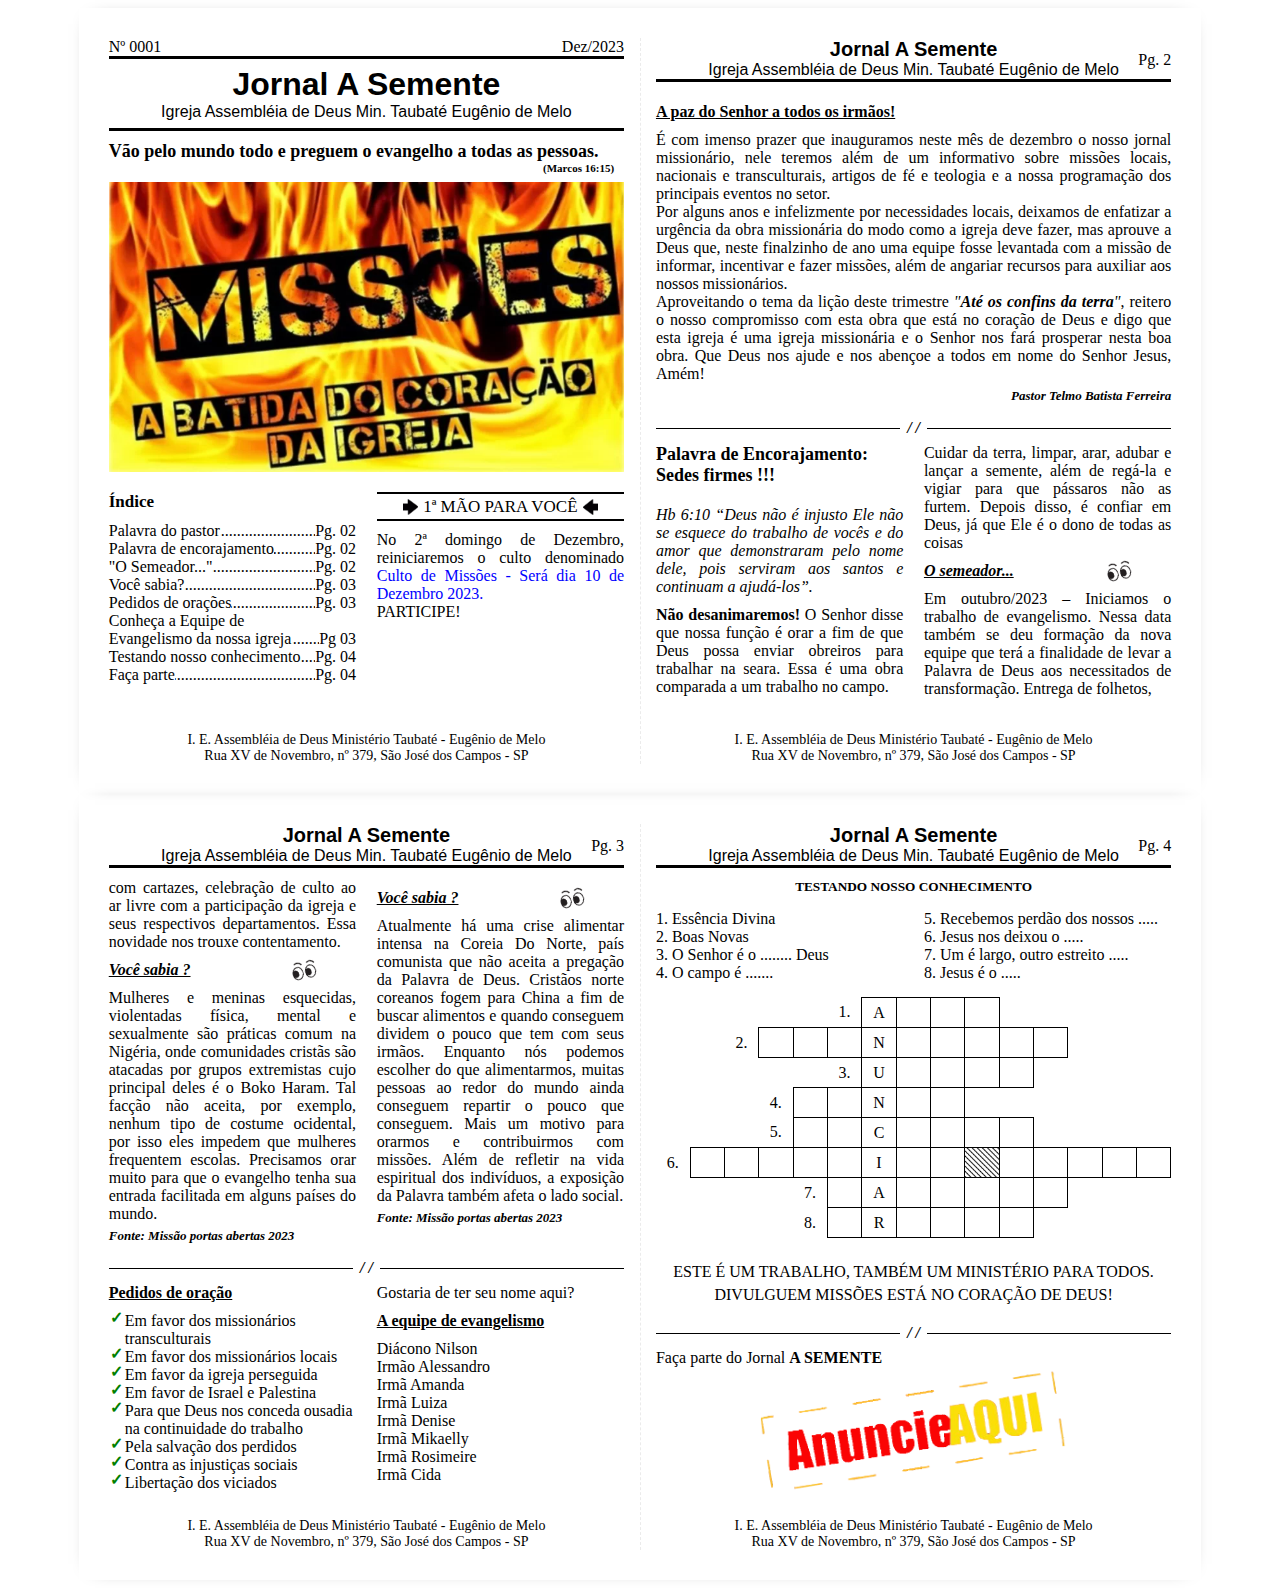
==== base.html @ 045bf6c5 "last adjustment and add the print version" ====
<!DOCTYPE html>
<html lang="pt-br">
  <head>
    <meta charset="UTF-8" />
    <meta name="viewport" content="width=device-width, initial-scale=1.0" />
    <link
      rel="shortcut icon"
      href="img/Isaias-circle.png"
      type="image/x-icon"
    />
    <title>Church Newspaper</title>
    <link rel="stylesheet" href="css/index.css" />
    <link
      rel="stylesheet"
      href="https://fonts.googleapis.com/css2?family=Material+Symbols+Outlined:opsz,wght,FILL,GRAD@20..48,100..700,0..1,-50..200"
    />
    <!-- <link href="https://fonts.cdnfonts.com/css/built-titling" rel="stylesheet"> -->
  </head>
  <body>
    <!-- Page one -->
    <div class="pages">
      <div class="centralBar"></div>
      <div class="sidePage">
        <div class="pagesContainer">
          <div class="headerInitial">
            <div class="firstText">
              <p class="numberNewspaper">Nº 0001</p>
              <p class="numberNewspaper">Dez/2023</p>
            </div>
            <div class="pageTitleBox">
              <h1 class="newspaperName">Jornal A Semente</h1>
              <p class="newspaperSubtitle">
                Igreja Assembléia de Deus Min. Taubaté Eugênio de Melo
              </p>
            </div>
          </div>

          <h2>
            Vão pelo mundo todo e preguem o evangelho a todas as pessoas. <br />
            <span>(Marcos 16:15)</span>
          </h2>
          <img src="/img/capa-image.webp" alt="image" class="capa-image" />
          <div class="pagesContent">
            <div class="columns">
              <p class="indiceTitle">Índice</p>
              <div class="indiceTextBox">
                <p class="indiceText">Palavra do pastor</p>
                <span
                  >........................................................</span
                >
                <p class="indiceText">Pg. 02</p>
              </div>
              <div class="indiceTextBox">
                <p class="indiceText">Palavra de encorajamento</p>
                <span
                  >........................................................</span
                >
                <p class="indiceText">Pg. 02</p>
              </div>
              <div class="indiceTextBox">
                <p class="indiceText">"O Semeador..."</p>
                <span
                  >........................................................</span
                >
                <p class="indiceText">Pg. 02</p>
              </div>
              <div class="indiceTextBox">
                <p class="indiceText">Você sabia?</p>
                <span
                  >........................................................</span
                >
                <p class="indiceText">Pg. 03</p>
              </div>
              <div class="indiceTextBox">
                <p class="indiceText">Pedidos de orações</p>
                <span
                  >........................................................</span
                >
                <p class="indiceText">Pg. 03</p>
              </div>
              <div class="indiceTextBox">
                <p class="indiceText" style="width: 183px">
                  Conheça a Equipe de Evangelismo da nossa igreja
                </p>
                <span
                  >........................................................</span
                >

                <p class="indiceText" style="white-space: nowrap">Pg 03</p>
              </div>
              <div class="indiceTextBox">
                <p class="indiceText">Testando nosso conhecimento</p>
                <span
                  >........................................................</span
                >
                <p class="indiceText">Pg. 04</p>
              </div>
              <div class="indiceTextBox">
                <p class="indiceText">Faça parte</p>

                <span
                  >........................................................</span
                >
                <p class="indiceText">Pg. 04</p>
              </div>
            </div>
            <div class="columns">
              <div class="titleColumn">
                <img src="/img/right-arrow.png" alt="img" class="arrowImg" />
                <p>1ª Mão para você</p>
                <img src="/img/left-arrow-1.png" alt="img" class="arrowImg" />
              </div>
              <p class="textColumns">
                No 2ª domingo de Dezembro, reiniciaremos o culto denominado
                <span class="destaque"
                  >Culto de Missões - Será dia 10 de Dezembro 2023.</span
                >
              </p>
              <p class="bigText">Participe!</p>
            </div>
          </div>
          <div class="pagesFooter">
            <p class="pagesFooterText">
              I. E. Assembléia de Deus Ministério Taubaté - Eugênio de Melo
              <br />Rua XV de Novembro, <span class="">nº 379</span>, São José
              dos Campos - SP
            </p>
          </div>
        </div>
      </div>
      <!--  -->
      <div class="sidePage">
        <div class="pagesContainer" style="padding-top: 55px">
          <div class="headerInitial">
            <div class="containerFirstText">
              <!-- <p class="numberNewspaper">Nº 0001</p> -->
              <p class="numberNewspaper">Pg. 2</p>
            </div>
            <div class="containerTitleBox">
              <h1 class="containerNewspaperName">Jornal A Semente</h1>
              <p class="containerNewspaperSubtitle">
                Igreja Assembléia de Deus Min. Taubaté Eugênio de Melo
              </p>
            </div>
          </div>
          <!-- Content -->
          <p class="titleColumns">A paz do Senhor a todos os irmãos!</p>
          <p class="textColumns">
            É com imenso prazer que inauguramos neste mês de dezembro o nosso
            jornal missionário, nele teremos além de um informativo sobre
            missões locais, nacionais e transculturais, artigos de fé e teologia
            e a nossa programação dos principais eventos no setor.
          </p>
          <p class="textColumns">
            Por alguns anos e infelizmente por necessidades locais, deixamos de
            enfatizar a urgência da obra missionária do modo como a igreja deve
            fazer, mas aprouve a Deus que, neste finalzinho de ano uma equipe
            fosse levantada com a missão de informar, incentivar e fazer
            missões, além de angariar recursos para auxiliar aos nossos
            missionários.
          </p>
          <p class="textColumns">
            Aproveitando o tema da lição deste trimestre
            <i>"<b>Até os confins da terra</b>"</i>, reitero o nosso compromisso
            com esta obra que está no coração de Deus e digo que esta igreja é
            uma igreja missionária e o Senhor nos fará prosperar nesta boa obra.
            Que Deus nos ajude e nos abençoe a todos em nome do Senhor Jesus,
            Amém!
          </p>
          <p class="fontColumns" style="text-align: end">
            Pastor Telmo Batista Ferreira
          </p>
          <span class="lastBar"><span>/ /</span></span>
          <div class="pagesContent">
            <div class="columns">
              <h2>Palavra de Encorajamento: Sedes firmes !!!</h2>
              <p class="textColumns" style="margin-bottom: 10px">
                <i>
                  Hb 6:10 “Deus não é injusto Ele não se esquece do trabalho de
                  vocês e do amor que demonstraram pelo nome dele, pois serviram
                  aos santos e continuam a ajudá-los”.
                </i>
              </p>
              <p class="textColumns">
                <b>Não desanimaremos!</b> O Senhor disse que nossa função é orar
                a fim de que Deus possa enviar obreiros para trabalhar na seara.
                Essa é uma obra comparada a um trabalho no campo.
              </p>
            </div>
            <div class="columns">
              <p class="textColumns">
                Cuidar da terra, limpar, arar, adubar e lançar a semente, além
                de regá-la e vigiar para que pássaros não as furtem. Depois
                disso, é confiar em Deus, já que Ele é o dono de todas as coisas
              </p>
              <p class="titleColumns">
                <b><i>O semeador...</i></b>
                <img src="img/olhos-left.png" alt="image" class="eyesImg" />
              </p>
              <p class="textColumns">
                Em outubro/2023 – Iniciamos o trabalho de evangelismo. Nessa
                data também se deu formação da nova equipe que terá a finalidade
                de levar a Palavra de Deus aos necessitados de transformação.
                Entrega de folhetos,
              </p>
            </div>
          </div>
          <!-- End of content -->
          <div class="pagesFooter">
            <p class="pagesFooterText">
              I. E. Assembléia de Deus Ministério Taubaté - Eugênio de Melo
              <br />Rua XV de Novembro, <span class="">nº 379</span>, São José
              dos Campos - SP
            </p>
          </div>
        </div>
      </div>
    </div>
    <!-- Page two -->
    <div class="pages">
      <div class="centralBar"></div>
      <div class="sidePage">
        <div class="pagesContainer" style="padding-top: 55px">
          <div class="headerInitial">
            <div class="containerFirstText">
              <!-- <p class="numberNewspaper">Nº 0001</p> -->
              <p class="numberNewspaper">Pg. 3</p>
            </div>
            <div class="containerTitleBox">
              <h1 class="containerNewspaperName">Jornal A Semente</h1>
              <p class="containerNewspaperSubtitle">
                Igreja Assembléia de Deus Min. Taubaté Eugênio de Melo
              </p>
            </div>
          </div>
          <!-- Content -->
          <div class="pagesContent">
            <div class="columns">
              <p class="textColumns">
                com cartazes, celebração de culto ao ar livre com a participação
                da igreja e seus respectivos departamentos. Essa novidade nos
                trouxe contentamento.
              </p>
              <p class="titleColumns">
                <b><i>Você sabia ?</i></b
                ><img src="img/olhos-left.png" alt="image" class="eyesImg" />
              </p>
              <p class="textColumns">
                Mulheres e meninas esquecidas, violentadas física, mental e
                sexualmente são práticas comum na Nigéria, onde comunidades
                cristãs são atacadas por grupos extremistas cujo principal deles
                é o Boko Haram. Tal facção não aceita, por exemplo, nenhum tipo
                de costume ocidental, por isso eles impedem que mulheres
                frequentem escolas. Precisamos orar muito para que o evangelho
                tenha sua entrada facilitada em alguns países do mundo.
              </p>
              <p class="fontColumns">
                <b>Fonte: Missão portas abertas 2023 </b>
              </p>
            </div>
            <div class="columns">
              <p class="titleColumns">
                <i><b>Você sabia ?</b></i
                ><img src="img/olhos-left.png" alt="image" class="eyesImg" />
              </p>
              <p class="textColumns">
                Atualmente há uma crise alimentar intensa na Coreia Do Norte,
                país comunista que não aceita a pregação da Palavra de Deus.
                Cristãos norte coreanos fogem para China a fim de buscar
                alimentos e quando conseguem dividem o pouco que tem com seus
                irmãos. Enquanto nós podemos escolher do que alimentarmos,
                muitas pessoas ao redor do mundo ainda conseguem repartir o
                pouco que conseguem. Mais um motivo para orarmos e contribuirmos
                com missões. Além de refletir na vida espiritual dos indivíduos,
                a exposição da Palavra também afeta o lado social.
              </p>
              <p class="fontColumns">
                <b>Fonte: Missão portas abertas 2023</b>
              </p>
            </div>
          </div>
          <span class="lastBar"><span>/ /</span></span>
          <div class="pagesContent">
            <div class="columns">
              <p class="titleColumns" style="margin-top: 0">
                Pedidos de oração
              </p>
              <ul>
                <li>Em favor dos missionários transculturais</li>
                <li>Em favor dos missionários locais</li>
                <li>Em favor da igreja perseguida</li>
                <li>Em favor de Israel e Palestina</li>
                <li>
                  Para que Deus nos conceda ousadia na continuidade do trabalho
                </li>
                <li>Pela salvação dos perdidos</li>
                <li>Contra as injustiças sociais</li>
                <li>Libertação dos viciados</li>
              </ul>
            </div>
            <div class="columns">
              <p class="textColumns">Gostaria de ter seu nome aqui?</p>
              <p class="titleColumns">A equipe de evangelismo</p>
              <p class="textColumns">Diácono Nilson</p>
              <p class="textColumns">Irmão Alessandro</p>
              <p class="textColumns">Irmã Amanda</p>
              <p class="textColumns">Irmã Luiza</p>
              <p class="textColumns">Irmã Denise</p>
              <p class="textColumns">Irmã Mikaelly</p>
              <p class="textColumns">Irmã Rosimeire</p>
              <p class="textColumns" style="margin-bottom: 15px">Irmã Cida</p>
            </div>
          </div>
          <div class="pagesFooter">
            <p class="pagesFooterText">
              I. E. Assembléia de Deus Ministério Taubaté - Eugênio de Melo
              <br />Rua XV de Novembro, <span class="">nº 379</span>, São José
              dos Campos - SP
            </p>
          </div>
        </div>
      </div>
      <!--  -->
      <div class="sidePage">
        <div class="pagesContainer" style="padding-top: 55px">
          <div class="headerInitial">
            <div class="containerFirstText">
              <!-- <p class="numberNewspaper">Nº 0001</p> -->
              <p class="numberNewspaper">Pg. 4</p>
            </div>
            <div class="containerTitleBox">
              <h1 class="containerNewspaperName">Jornal A Semente</h1>
              <p class="containerNewspaperSubtitle">
                Igreja Assembléia de Deus Min. Taubaté Eugênio de Melo
              </p>
            </div>
          </div>
          <!-- Content -->
          <h5
            style="
              text-transform: uppercase;
              text-align: center;
              margin-bottom: 15px;
            "
          >
            Testando Nosso Conhecimento
          </h5>
          <div class="pagesContent">
            <div class="columns">
              <p class="textColumns">1. Essência Divina</p>
              <p class="textColumns">2. Boas Novas</p>
              <p class="textColumns">3. O Senhor é o ........ Deus</p>
              <p class="textColumns">4. O campo é .......</p>
            </div>
            <div class="columns">
              <p class="textColumns">5. Recebemos perdão dos nossos .....</p>
              <p class="textColumns">6. Jesus nos deixou o .....</p>
              <p class="textColumns">7. Um é largo, outro estreito .....</p>
              <p class="textColumns">8. Jesus é o .....</p>
            </div>
          </div>
          <table>
            <tr>
              <td class="borde-none"></td>
              <td class="borde-none"></td>
              <td class="borde-none"></td>
              <td class="borde-none"></td>
              <td class="borde-none"></td>
              <td class="borde-none">1.</td>
              <td>A</td>
              <td></td>
              <td></td>
              <td></td>
              <td class="borde-none"></td>
              <td class="borde-none"></td>
              <td class="borde-none"></td>
              <td class="borde-none"></td>
              <td class="borde-none"></td>
            </tr>
            <tr>
              <td class="borde-none"></td>
              <td class="borde-none"></td>
              <td class="borde-none">2.</td>
              <td></td>
              <td></td>
              <td></td>
              <td>N</td>
              <td></td>
              <td></td>
              <td></td>
              <td></td>
              <td></td>
              <td class="borde-none"></td>
              <td class="borde-none"></td>
              <td class="borde-none"></td>
            </tr>
            <tr>
              <td class="borde-none"></td>
              <td class="borde-none"></td>
              <td class="borde-none"></td>
              <td class="borde-none"></td>
              <td class="borde-none"></td>
              <td class="borde-none">3.</td>
              <td>U</td>
              <td></td>
              <td></td>
              <td></td>
              <td></td>
              <td class="borde-none"></td>
              <td class="borde-none"></td>
              <td class="borde-none"></td>
              <td class="borde-none"></td>
            </tr>
            <tr>
              <td class="borde-none"></td>
              <td class="borde-none"></td>
              <td class="borde-none"></td>
              <td class="borde-none">4.</td>
              <td></td>
              <td></td>
              <td>N</td>
              <td></td>
              <td></td>
              <td class="borde-none"></td>
              <td class="borde-none"></td>
              <td class="borde-none"></td>
              <td class="borde-none"></td>
              <td class="borde-none"></td>
              <td class="borde-none"></td>
            </tr>
            <tr>
              <td class="borde-none"></td>
              <td class="borde-none"></td>
              <td class="borde-none"></td>
              <td class="borde-none">5.</td>
              <td></td>
              <td></td>
              <td>C</td>
              <td></td>
              <td></td>
              <td></td>
              <td></td>
              <td class="borde-none"></td>
              <td class="borde-none"></td>
              <td class="borde-none"></td>
              <td class="borde-none"></td>
            </tr>
            <tr>
              <td class="borde-none">6.</td>
              <td></td>
              <td></td>
              <td></td>
              <td></td>
              <td></td>
              <td>I</td>
              <td></td>
              <td></td>
              <td class="tableBg"></td>
              <td></td>
              <td></td>
              <td></td>
              <td></td>
              <td></td>
            </tr>
            <tr>
              <td class="borde-none"></td>
              <td class="borde-none"></td>
              <td class="borde-none"></td>
              <td class="borde-none"></td>
              <td class="borde-none">7.</td>
              <td></td>
              <td>A</td>
              <td></td>
              <td></td>
              <td></td>
              <td></td>
              <td></td>
              <td class="borde-none"></td>
              <td class="borde-none"></td>
              <td class="borde-none"></td>
            </tr>
            <tr>
              <td class="borde-none"></td>
              <td class="borde-none"></td>
              <td class="borde-none"></td>
              <td class="borde-none"></td>
              <td class="borde-none">8.</td>
              <td></td>
              <td>R</td>
              <td></td>
              <td></td>
              <td></td>
              <td></td>
              <td class="borde-none"></td>
              <td class="borde-none"></td>
              <td class="borde-none"></td>
              <td class="borde-none"></td>
            </tr>
          </table>
          <!-- <span class="lastBar"><span>/ /</span></span> -->
          <p class="lastText" style="margin-top: 25px">
            Este é um trabalho, também um ministério para todos.
          </p>
          <p class="lastText">divulguem Missões está no coração de Deus!</p>
          <span class="lastBar"><span>/ /</span></span>
          <p class="">
            Faça parte do
            <span>Jornal <b>A SEMENTE</b></span>
          </p>
          <img src="img/anuncie-aqui.png" alt="image" class="carimbo" />
          <!-- End of content -->
          <div class="pagesFooter">
            <p class="pagesFooterText">
              I. E. Assembléia de Deus Ministério Taubaté - Eugênio de Melo
              <br />Rua XV de Novembro, <span class="">nº 379</span>, São José
              dos Campos - SP
            </p>
          </div>
        </div>
      </div>
    </div>
  </body>
</html>
---- css/index.css ----
@import url("https://fonts.cdnfonts.com/css/built-titling");

/* font-family: 'Built Titling', sans-serif; */
body * {
  margin: 0;
  padding: 0;
  box-sizing: border-box;
}
.pages {
  width: 297mm;
  height: 208mm;
  margin: auto;
  box-shadow: 0 0 18px -16px #000;
  padding: 30px;
  display: flex;
  justify-content: space-between;
  position: relative;
}
.centralBar {
  position: absolute;
  top: 30px;
  bottom: 30px;
  left: 50%;
  width: 1px;
  border-right: 1px dashed #00000014;
}
.sidePage {
  width: 48.5%;
  height: 100%;
}
.pagesContainer {
  width: 100%;
  height: 100%;
  padding-top: 103px;
  display: flex;
  flex-direction: column;
  position: relative;

  /* border: 1px solid; */
}
.headerInitial {
  position: absolute;
  top: 0;
  left: 0;
  width: 100%;
  display: block;
}
.firstText {
  width: 100%;
  height: auto;
  display: flex;
  justify-content: space-between;
}
.pageTitleBox {
  width: 100%;
  display: block;
  text-align: center;
  border-top: 3px solid;
  border-bottom: 3px solid;
  padding: 7px 0;
}
.newspaperName,
.newspaperSubtitle {
  font-family: "Built Titling", sans-serif;
  text-align: center;
}
h2 {
  font-size: 18px;
  font-family: "Times New Roman", Times, serif;
  width: 100%;
  position: relative;
  margin-bottom: 20px;
}

h2 span {
  font-size: 11px;
  position: absolute;
  left: auto;
  right: 10px;
}
.capa-image {
  width: 100%;
  margin-bottom: 20px;
}

.pagesContent {
  width: 100%;
  display: flex;
  justify-content: space-between;
  column-gap: 10px;
  font-family: "Times New Roman", Times, serif;
}
.columns {
  width: 48%;
  display: block;
  text-align: start;
}
.indiceTitle {
  font-size: 17px;
  font-weight: bold;
  margin-bottom: 10px;
}
.indiceTextBox {
  width: 100%;
  display: flex;
  justify-content: space-between;
  align-items: end;
  position: relative;
}
.indiceTextBox span {
  position: absolute;
  bottom: 0;
  left: 0;
  width: 100%;
}
.indiceText {
  background-color: #ffff;
  z-index: 1;
}
.titleColumn {
  width: 100%;
  display: flex;
  justify-content: center;
  align-items: center;
  column-gap: 5px;
  border-top: 2px solid;
  border-bottom: 2px solid;
  padding: 3px 0 2px;
  margin-bottom: 10px;
}
.arrowImg {
  width: 15px;
}
.titleColumn p {
  text-transform: uppercase;
  font-size: 17px;
}
.textColumns {
  text-align: justify;
}
.fontColumns {
  font-size: 13px;
  font-weight: bold;
  font-style: italic;
  margin-top: 5px;
}
.titleColumns {
  margin: 10px auto 10px 0;
  text-decoration: underline;
  font-weight: bold;
  width: 100%;
  display: flex;
  justify-content: space-between;
}
.destaque {
  color: blue;
}
.bigText {
  text-align: 17px;
  text-transform: uppercase;
}
.pagesFooter {
  position: absolute;
  bottom: 0;
  left: 0;
  width: 100%;
  display: block;
  text-align: center;
  font-size: 14px;
}
.falta {
  background-color: yellow;
}
.containerFirstText {
  position: absolute;
  top: 13px;
  width: 100%;
  text-align: end;
}
.containerTitleBox {
  width: 100%;
  display: block;
  text-align: center;
  font-family: "Built Titling", sans-serif;
  border-bottom: 3px solid;
}
.containerNewspaperName {
  font-size: 20px;
}
.containerNewspaperSubtitle {
  font-size: 16px;
}
ul {
  list-style-type: none;
  margin-bottom: 15px;
}
li {
  margin-left: 16px;
  position: relative;
}
li::before {
  content: "\2713";
  color: #008000;
  font-size: 1em;
  position: absolute;
  left: -15px;
  top: -4px;
  font-weight: bold;
}
.lastBar {
  width: 100%;
  height: 10px;
  border-bottom: 1px solid;
  display: block;
  text-align: center;
  font-weight: bold;
  margin: 15px 0;
}
.lastBar span {
  background-color: #fff;
  padding: 0 7px;
  font-style: italic;
}
a {
  width: 100%;
  display: flex;
  justify-content: center;
  align-items: center;
}
.carimbo {
  width: 60%;
  margin: 0 auto;
}
table {
  border-collapse: collapse;
  margin-top: 15px;
}

td {
  width: 30px;
  height: 30px;
  text-align: center;
  border: 1px solid #000;
}
.borde-none {
  border: none;
}
.tableBg {
  background-image: url(/img/riscos.png);
  background-position: center;
  background-size: cover;
}
.lastText {
  text-align: center;
  text-transform: uppercase;
  margin-bottom: 5px;
}
.eyesImg {
  width: 24px;
  margin-right: 40px;
  transform: rotate(-12deg);
}
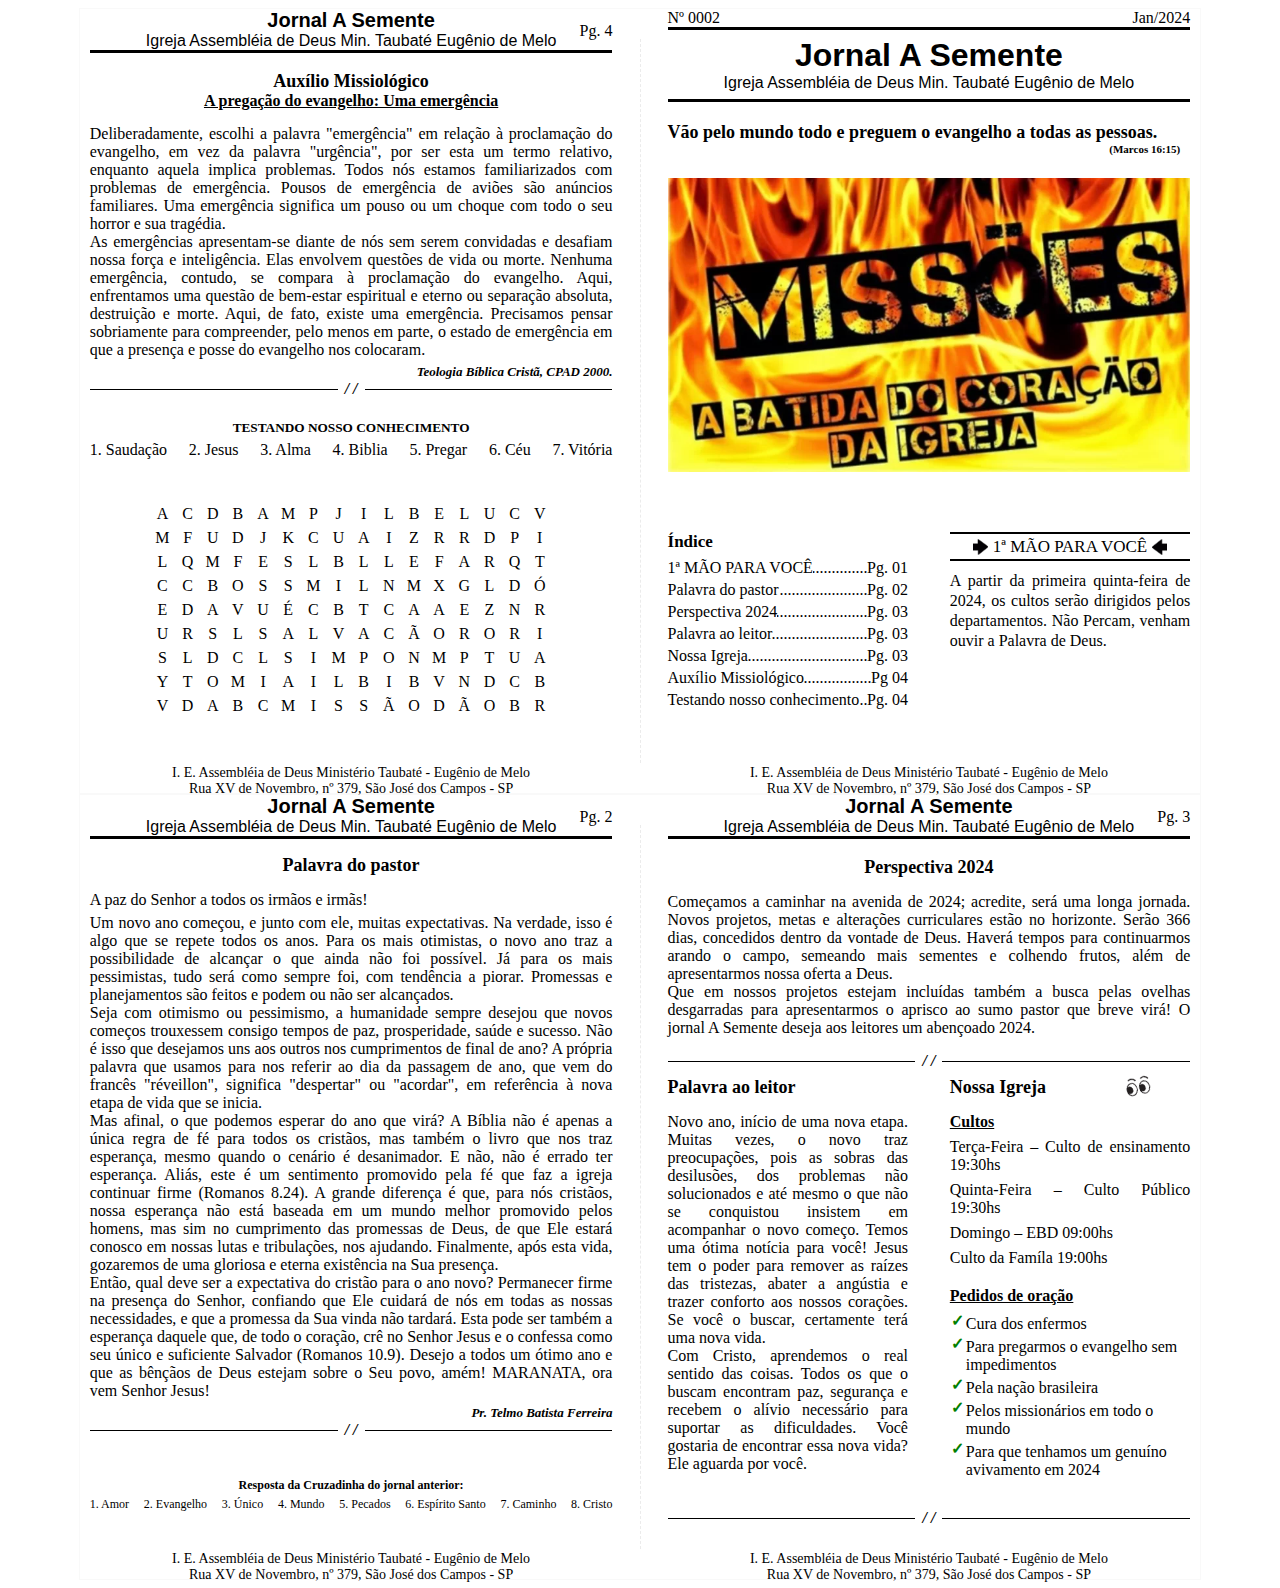
==== commit 16044446: "new edition" ====
--- a/base.html
+++ b/base.html
@@ -20,121 +20,13 @@
     <!-- Page one -->
     <div class="pages">
       <div class="centralBar"></div>
+      <!-- PÁGINA 4 -->
       <div class="sidePage">
-        <div class="pagesContainer">
-          <div class="headerInitial">
-            <div class="firstText">
-              <p class="numberNewspaper">Nº 0001</p>
-              <p class="numberNewspaper">Dez/2023</p>
-            </div>
-            <div class="pageTitleBox">
-              <h1 class="newspaperName">Jornal A Semente</h1>
-              <p class="newspaperSubtitle">
-                Igreja Assembléia de Deus Min. Taubaté Eugênio de Melo
-              </p>
-            </div>
-          </div>
-
-          <h2>
-            Vão pelo mundo todo e preguem o evangelho a todas as pessoas. <br />
-            <span>(Marcos 16:15)</span>
-          </h2>
-          <img src="/img/capa-image.webp" alt="image" class="capa-image" />
-          <div class="pagesContent">
-            <div class="columns">
-              <p class="indiceTitle">Índice</p>
-              <div class="indiceTextBox">
-                <p class="indiceText">Palavra do pastor</p>
-                <span
-                  >........................................................</span
-                >
-                <p class="indiceText">Pg. 02</p>
-              </div>
-              <div class="indiceTextBox">
-                <p class="indiceText">Palavra de encorajamento</p>
-                <span
-                  >........................................................</span
-                >
-                <p class="indiceText">Pg. 02</p>
-              </div>
-              <div class="indiceTextBox">
-                <p class="indiceText">"O Semeador..."</p>
-                <span
-                  >........................................................</span
-                >
-                <p class="indiceText">Pg. 02</p>
-              </div>
-              <div class="indiceTextBox">
-                <p class="indiceText">Você sabia?</p>
-                <span
-                  >........................................................</span
-                >
-                <p class="indiceText">Pg. 03</p>
-              </div>
-              <div class="indiceTextBox">
-                <p class="indiceText">Pedidos de orações</p>
-                <span
-                  >........................................................</span
-                >
-                <p class="indiceText">Pg. 03</p>
-              </div>
-              <div class="indiceTextBox">
-                <p class="indiceText" style="width: 183px">
-                  Conheça a Equipe de Evangelismo da nossa igreja
-                </p>
-                <span
-                  >........................................................</span
-                >
-
-                <p class="indiceText" style="white-space: nowrap">Pg 03</p>
-              </div>
-              <div class="indiceTextBox">
-                <p class="indiceText">Testando nosso conhecimento</p>
-                <span
-                  >........................................................</span
-                >
-                <p class="indiceText">Pg. 04</p>
-              </div>
-              <div class="indiceTextBox">
-                <p class="indiceText">Faça parte</p>
-
-                <span
-                  >........................................................</span
-                >
-                <p class="indiceText">Pg. 04</p>
-              </div>
-            </div>
-            <div class="columns">
-              <div class="titleColumn">
-                <img src="/img/right-arrow.png" alt="img" class="arrowImg" />
-                <p>1ª Mão para você</p>
-                <img src="/img/left-arrow-1.png" alt="img" class="arrowImg" />
-              </div>
-              <p class="textColumns">
-                No 2ª domingo de Dezembro, reiniciaremos o culto denominado
-                <span class="destaque"
-                  >Culto de Missões - Será dia 10 de Dezembro 2023.</span
-                >
-              </p>
-              <p class="bigText">Participe!</p>
-            </div>
-          </div>
-          <div class="pagesFooter">
-            <p class="pagesFooterText">
-              I. E. Assembléia de Deus Ministério Taubaté - Eugênio de Melo
-              <br />Rua XV de Novembro, <span class="">nº 379</span>, São José
-              dos Campos - SP
-            </p>
-          </div>
-        </div>
-      </div>
-      <!--  -->
-      <div class="sidePage">
-        <div class="pagesContainer" style="padding-top: 55px">
+        <div class="pagesContainer" style="padding-top: 32px">
           <div class="headerInitial">
             <div class="containerFirstText">
               <!-- <p class="numberNewspaper">Nº 0001</p> -->
-              <p class="numberNewspaper">Pg. 2</p>
+              <p class="numberNewspaper">Pg. 4</p>
             </div>
             <div class="containerTitleBox">
               <h1 class="containerNewspaperName">Jornal A Semente</h1>
@@ -144,67 +36,229 @@
             </div>
           </div>
           <!-- Content -->
-          <p class="titleColumns">A paz do Senhor a todos os irmãos!</p>
+          <h2 style="text-align: center; margin-bottom: 0px">
+            Auxílio Missiológico
+          </h2>
+          <p
+            class="titleColumns"
+            style="
+              text-align: center;
+              display: block;
+              margin-top: 0;
+              margin-bottom: 15px;
+            "
+          >
+            A pregação do evangelho: Uma emergência
+          </p>
+          <p class="textColumns" style="margin-bottom: 0px">
+            Deliberadamente, escolhi a palavra "emergência" em relação à
+            proclamação do evangelho, em vez da palavra "urgência", por ser esta
+            um termo relativo, enquanto aquela implica problemas. Todos nós
+            estamos familiarizados com problemas de emergência. Pousos de
+            emergência de aviões são anúncios familiares. Uma emergência
+            significa um pouso ou um choque com todo o seu horror e sua
+            tragédia.
+          </p>
           <p class="textColumns">
-            É com imenso prazer que inauguramos neste mês de dezembro o nosso
-            jornal missionário, nele teremos além de um informativo sobre
-            missões locais, nacionais e transculturais, artigos de fé e teologia
-            e a nossa programação dos principais eventos no setor.
-          </p>
-          <p class="textColumns">
-            Por alguns anos e infelizmente por necessidades locais, deixamos de
-            enfatizar a urgência da obra missionária do modo como a igreja deve
-            fazer, mas aprouve a Deus que, neste finalzinho de ano uma equipe
-            fosse levantada com a missão de informar, incentivar e fazer
-            missões, além de angariar recursos para auxiliar aos nossos
-            missionários.
-          </p>
-          <p class="textColumns">
-            Aproveitando o tema da lição deste trimestre
-            <i>"<b>Até os confins da terra</b>"</i>, reitero o nosso compromisso
-            com esta obra que está no coração de Deus e digo que esta igreja é
-            uma igreja missionária e o Senhor nos fará prosperar nesta boa obra.
-            Que Deus nos ajude e nos abençoe a todos em nome do Senhor Jesus,
-            Amém!
+            As emergências apresentam-se diante de nós sem serem convidadas e
+            desafiam nossa força e inteligência. Elas envolvem questões de vida
+            ou morte. Nenhuma emergência, contudo, se compara à proclamação do
+            evangelho. Aqui, enfrentamos uma questão de bem-estar espiritual e
+            eterno ou separação absoluta, destruição e morte. Aqui, de fato,
+            existe uma emergência. Precisamos pensar sobriamente para
+            compreender, pelo menos em parte, o estado de emergência em que a
+            presença e posse do evangelho nos colocaram.
           </p>
           <p class="fontColumns" style="text-align: end">
-            Pastor Telmo Batista Ferreira
-          </p>
-          <span class="lastBar"><span>/ /</span></span>
-          <div class="pagesContent">
-            <div class="columns">
-              <h2>Palavra de Encorajamento: Sedes firmes !!!</h2>
-              <p class="textColumns" style="margin-bottom: 10px">
-                <i>
-                  Hb 6:10 “Deus não é injusto Ele não se esquece do trabalho de
-                  vocês e do amor que demonstraram pelo nome dele, pois serviram
-                  aos santos e continuam a ajudá-los”.
-                </i>
-              </p>
-              <p class="textColumns">
-                <b>Não desanimaremos!</b> O Senhor disse que nossa função é orar
-                a fim de que Deus possa enviar obreiros para trabalhar na seara.
-                Essa é uma obra comparada a um trabalho no campo.
-              </p>
-            </div>
-            <div class="columns">
-              <p class="textColumns">
-                Cuidar da terra, limpar, arar, adubar e lançar a semente, além
-                de regá-la e vigiar para que pássaros não as furtem. Depois
-                disso, é confiar em Deus, já que Ele é o dono de todas as coisas
-              </p>
-              <p class="titleColumns">
-                <b><i>O semeador...</i></b>
-                <img src="img/olhos-left.png" alt="image" class="eyesImg" />
-              </p>
-              <p class="textColumns">
-                Em outubro/2023 – Iniciamos o trabalho de evangelismo. Nessa
-                data também se deu formação da nova equipe que terá a finalidade
-                de levar a Palavra de Deus aos necessitados de transformação.
-                Entrega de folhetos,
-              </p>
-            </div>
-          </div>
+            Teologia Bíblica Cristã, CPAD 2000.
+          </p>
+          <span class="lastBar" style="margin-top: 0; margin-bottom: 30px"
+            ><span>/ /</span></span
+          >
+          <h5
+            style="
+              text-transform: uppercase;
+              text-align: center;
+              margin-bottom: 5px;
+            "
+          >
+            Testando Nosso Conhecimento
+          </h5>
+          <div class="newContent">
+            <p class="textColumns">1. Saudação</p>
+            <p class="textColumns">2. Jesus</p>
+            <p class="textColumns">3. Alma</p>
+            <p class="textColumns">4. Biblia</p>
+            <p class="textColumns">5. Pregar</p>
+            <p class="textColumns">6. Céu</p>
+            <p class="textColumns">7. Vitória</p>
+          </div>
+
+          <table>
+            <tr>
+              <td>a</td>
+              <td>c</td>
+              <td>d</td>
+              <td>b</td>
+              <td>a</td>
+              <td>m</td>
+              <td>p</td>
+              <td>j</td>
+              <td>i</td>
+              <td>l</td>
+              <td>b</td>
+              <td>e</td>
+              <td>l</td>
+              <td>u</td>
+              <td>c</td>
+              <td>v</td>
+            </tr>
+            <tr>
+              <td>m</td>
+              <td>f</td>
+              <td>u</td>
+              <td>d</td>
+              <td>j</td>
+              <td>k</td>
+              <td>c</td>
+              <td>u</td>
+              <td>a</td>
+              <td>i</td>
+              <td>z</td>
+              <td>r</td>
+              <td>r</td>
+              <td>d</td>
+              <td>p</td>
+              <td>i</td>
+            </tr>
+            <tr>
+              <td>l</td>
+              <td>q</td>
+              <td>m</td>
+              <td>f</td>
+              <td>e</td>
+              <td>s</td>
+              <td>l</td>
+              <td>b</td>
+              <td>l</td>
+              <td>l</td>
+              <td>e</td>
+              <td>f</td>
+              <td>a</td>
+              <td>r</td>
+              <td>q</td>
+              <td>t</td>
+            </tr>
+            <tr>
+              <td>c</td>
+              <td>c</td>
+              <td>b</td>
+              <td>o</td>
+              <td>s</td>
+              <td>s</td>
+              <td>m</td>
+              <td>i</td>
+              <td>l</td>
+              <td>n</td>
+              <td>m</td>
+              <td>x</td>
+              <td>g</td>
+              <td>l</td>
+              <td>d</td>
+              <td>ó</td>
+            </tr>
+            <tr>
+              <td>e</td>
+              <td>d</td>
+              <td>a</td>
+              <td>v</td>
+              <td>u</td>
+              <td>é</td>
+              <td>c</td>
+              <td>b</td>
+              <td>t</td>
+              <td>c</td>
+              <td>a</td>
+              <td>a</td>
+              <td>e</td>
+              <td>z</td>
+              <td>n</td>
+              <td>r</td>
+            </tr>
+            <tr>
+              <td>u</td>
+              <td>r</td>
+              <td>s</td>
+              <td>l</td>
+              <td>s</td>
+              <td>a</td>
+              <td>l</td>
+              <td>v</td>
+              <td>a</td>
+              <td>c</td>
+              <td>ã</td>
+              <td>o</td>
+              <td>r</td>
+              <td>o</td>
+              <td>r</td>
+              <td>i</td>
+            </tr>
+            <tr>
+              <td>s</td>
+              <td>l</td>
+              <td>d</td>
+              <td>c</td>
+              <td>l</td>
+              <td>s</td>
+              <td>i</td>
+              <td>m</td>
+              <td>p</td>
+              <td>o</td>
+              <td>n</td>
+              <td>m</td>
+              <td>p</td>
+              <td>t</td>
+              <td>u</td>
+              <td>a</td>
+            </tr>
+            <tr>
+              <td>y</td>
+              <td>t</td>
+              <td>o</td>
+              <td>m</td>
+              <td>i</td>
+              <td>a</td>
+              <td>i</td>
+              <td>l</td>
+              <td>b</td>
+              <td>i</td>
+              <td>b</td>
+              <td>v</td>
+              <td>n</td>
+              <td>d</td>
+              <td>c</td>
+              <td>b</td>
+            </tr>
+            <tr>
+              <td>v</td>
+              <td>d</td>
+              <td>a</td>
+              <td>b</td>
+              <td>c</td>
+              <td>m</td>
+              <td>i</td>
+              <td>s</td>
+              <td>s</td>
+              <td>ã</td>
+              <td>o</td>
+              <td>d</td>
+              <td>ã</td>
+              <td>o</td>
+              <td>b</td>
+              <td>r</td>
+            </tr>
+          </table>
+
           <!-- End of content -->
           <div class="pagesFooter">
             <p class="pagesFooterText">
@@ -215,100 +269,95 @@
           </div>
         </div>
       </div>
-    </div>
-    <!-- Page two -->
-    <div class="pages">
-      <div class="centralBar"></div>
+      <!-- CAPA -->
       <div class="sidePage">
-        <div class="pagesContainer" style="padding-top: 55px">
+        <div class="pagesContainer">
           <div class="headerInitial">
-            <div class="containerFirstText">
-              <!-- <p class="numberNewspaper">Nº 0001</p> -->
-              <p class="numberNewspaper">Pg. 3</p>
-            </div>
-            <div class="containerTitleBox">
-              <h1 class="containerNewspaperName">Jornal A Semente</h1>
-              <p class="containerNewspaperSubtitle">
+            <div class="firstText">
+              <p class="numberNewspaper">Nº 0002</p>
+              <p class="numberNewspaper">Jan/2024</p>
+            </div>
+            <div class="pageTitleBox">
+              <h1 class="newspaperName">Jornal A Semente</h1>
+              <p class="newspaperSubtitle">
                 Igreja Assembléia de Deus Min. Taubaté Eugênio de Melo
               </p>
             </div>
           </div>
-          <!-- Content -->
+
+          <h2 style="margin-bottom: 35px">
+            Vão pelo mundo todo e preguem o evangelho a todas as pessoas. <br />
+            <span>(Marcos 16:15)</span>
+          </h2>
+          <img src="/img/capa-image.webp" alt="image" class="capa-image" />
+
           <div class="pagesContent">
             <div class="columns">
-              <p class="textColumns">
-                com cartazes, celebração de culto ao ar livre com a participação
-                da igreja e seus respectivos departamentos. Essa novidade nos
-                trouxe contentamento.
-              </p>
-              <p class="titleColumns">
-                <b><i>Você sabia ?</i></b
-                ><img src="img/olhos-left.png" alt="image" class="eyesImg" />
-              </p>
-              <p class="textColumns">
-                Mulheres e meninas esquecidas, violentadas física, mental e
-                sexualmente são práticas comum na Nigéria, onde comunidades
-                cristãs são atacadas por grupos extremistas cujo principal deles
-                é o Boko Haram. Tal facção não aceita, por exemplo, nenhum tipo
-                de costume ocidental, por isso eles impedem que mulheres
-                frequentem escolas. Precisamos orar muito para que o evangelho
-                tenha sua entrada facilitada em alguns países do mundo.
-              </p>
-              <p class="fontColumns">
-                <b>Fonte: Missão portas abertas 2023 </b>
-              </p>
+              <p class="indiceTitle">Índice</p>
+              <div class="indiceTextBox">
+                <p class="indiceText">1ª MÃO PARA VOCÊ</p>
+                <span
+                  >........................................................</span
+                >
+                <p class="indiceText">Pg. 01</p>
+              </div>
+              <div class="indiceTextBox">
+                <p class="indiceText">Palavra do pastor</p>
+                <span
+                  >........................................................</span
+                >
+                <p class="indiceText">Pg. 02</p>
+              </div>
+              <div class="indiceTextBox">
+                <p class="indiceText">Perspectiva 2024</p>
+                <span
+                  >........................................................</span
+                >
+                <p class="indiceText">Pg. 03</p>
+              </div>
+              <div class="indiceTextBox">
+                <p class="indiceText">Palavra ao leitor</p>
+                <span
+                  >........................................................</span
+                >
+                <p class="indiceText">Pg. 03</p>
+              </div>
+              <div class="indiceTextBox">
+                <p class="indiceText">Nossa Igreja</p>
+                <span
+                  >........................................................</span
+                >
+                <p class="indiceText">Pg. 03</p>
+              </div>
+
+              <div class="indiceTextBox">
+                <p class="indiceText">Auxílio Missiológico</p>
+                <span
+                  >........................................................</span
+                >
+
+                <p class="indiceText" style="white-space: nowrap">Pg 04</p>
+              </div>
+              <div class="indiceTextBox">
+                <p class="indiceText">Testando nosso conhecimento</p>
+                <span
+                  >........................................................</span
+                >
+                <p class="indiceText">Pg. 04</p>
+              </div>
             </div>
             <div class="columns">
-              <p class="titleColumns">
-                <i><b>Você sabia ?</b></i
-                ><img src="img/olhos-left.png" alt="image" class="eyesImg" />
-              </p>
-              <p class="textColumns">
-                Atualmente há uma crise alimentar intensa na Coreia Do Norte,
-                país comunista que não aceita a pregação da Palavra de Deus.
-                Cristãos norte coreanos fogem para China a fim de buscar
-                alimentos e quando conseguem dividem o pouco que tem com seus
-                irmãos. Enquanto nós podemos escolher do que alimentarmos,
-                muitas pessoas ao redor do mundo ainda conseguem repartir o
-                pouco que conseguem. Mais um motivo para orarmos e contribuirmos
-                com missões. Além de refletir na vida espiritual dos indivíduos,
-                a exposição da Palavra também afeta o lado social.
-              </p>
-              <p class="fontColumns">
-                <b>Fonte: Missão portas abertas 2023</b>
-              </p>
-            </div>
-          </div>
-          <span class="lastBar"><span>/ /</span></span>
-          <div class="pagesContent">
-            <div class="columns">
-              <p class="titleColumns" style="margin-top: 0">
-                Pedidos de oração
-              </p>
-              <ul>
-                <li>Em favor dos missionários transculturais</li>
-                <li>Em favor dos missionários locais</li>
-                <li>Em favor da igreja perseguida</li>
-                <li>Em favor de Israel e Palestina</li>
-                <li>
-                  Para que Deus nos conceda ousadia na continuidade do trabalho
-                </li>
-                <li>Pela salvação dos perdidos</li>
-                <li>Contra as injustiças sociais</li>
-                <li>Libertação dos viciados</li>
-              </ul>
-            </div>
-            <div class="columns">
-              <p class="textColumns">Gostaria de ter seu nome aqui?</p>
-              <p class="titleColumns">A equipe de evangelismo</p>
-              <p class="textColumns">Diácono Nilson</p>
-              <p class="textColumns">Irmão Alessandro</p>
-              <p class="textColumns">Irmã Amanda</p>
-              <p class="textColumns">Irmã Luiza</p>
-              <p class="textColumns">Irmã Denise</p>
-              <p class="textColumns">Irmã Mikaelly</p>
-              <p class="textColumns">Irmã Rosimeire</p>
-              <p class="textColumns" style="margin-bottom: 15px">Irmã Cida</p>
+              <div class="titleColumn">
+                <img src="/img/right-arrow.png" alt="img" class="arrowImg" />
+                <p>1ª Mão para você</p>
+                <img src="/img/left-arrow-1.png" alt="img" class="arrowImg" />
+              </div>
+              <p class="textColumns" style="line-height: 20px">
+                A partir da primeira quinta-feira de 2024, os cultos serão
+                dirigidos pelos departamentos. Não Percam, venham ouvir a
+                Palavra de Deus.
+              </p>
+              <!-- <p class="bigText">Participe!</p> -->
             </div>
           </div>
           <div class="pagesFooter">
@@ -320,13 +369,17 @@
           </div>
         </div>
       </div>
-      <!--  -->
+    </div>
+    <!-- Page two -->
+    <div class="pages">
+      <div class="centralBar"></div>
+      <!-- PÁGINA 2 -->
       <div class="sidePage">
-        <div class="pagesContainer" style="padding-top: 55px">
+        <div class="pagesContainer" style="padding-top: 30px">
           <div class="headerInitial">
             <div class="containerFirstText">
               <!-- <p class="numberNewspaper">Nº 0001</p> -->
-              <p class="numberNewspaper">Pg. 4</p>
+              <p class="numberNewspaper">Pg. 2</p>
             </div>
             <div class="containerTitleBox">
               <h1 class="containerNewspaperName">Jornal A Semente</h1>
@@ -336,178 +389,68 @@
             </div>
           </div>
           <!-- Content -->
-          <h5
-            style="
-              text-transform: uppercase;
-              text-align: center;
-              margin-bottom: 15px;
-            "
+          <h2 style="text-align: center">Palavra do pastor</h2>
+          <p class="textColumns" style="margin-bottom: 5px">
+            A paz do Senhor a todos os irmãos e irmãs!
+          </p>
+          <p class="textColumns" style="margin-bottom: 0px">
+            Um novo ano começou, e junto com ele, muitas expectativas. Na
+            verdade, isso é algo que se repete todos os anos. Para os mais
+            otimistas, o novo ano traz a possibilidade de alcançar o que ainda
+            não foi possível. Já para os mais pessimistas, tudo será como sempre
+            foi, com tendência a piorar. Promessas e planejamentos são feitos e
+            podem ou não ser alcançados.
+          </p>
+          <p class="textColumns" style="margin-bottom: 0px">
+            Seja com otimismo ou pessimismo, a humanidade sempre desejou que
+            novos começos trouxessem consigo tempos de paz, prosperidade, saúde
+            e sucesso. Não é isso que desejamos uns aos outros nos cumprimentos
+            de final de ano? A própria palavra que usamos para nos referir ao
+            dia da passagem de ano, que vem do francês "réveillon", significa
+            "despertar" ou "acordar", em referência à nova etapa de vida que se
+            inicia.
+          </p>
+          <p class="textColumns" style="margin-bottom: 0px">
+            Mas afinal, o que podemos esperar do ano que virá? A Bíblia não é
+            apenas a única regra de fé para todos os cristãos, mas também o
+            livro que nos traz esperança, mesmo quando o cenário é desanimador.
+            E não, não é errado ter esperança. Aliás, este é um sentimento
+            promovido pela fé que faz a igreja continuar firme (Romanos 8.24). A
+            grande diferença é que, para nós cristãos, nossa esperança não está
+            baseada em um mundo melhor promovido pelos homens, mas sim no
+            cumprimento das promessas de Deus, de que Ele estará conosco em
+            nossas lutas e tribulações, nos ajudando. Finalmente, após esta
+            vida, gozaremos de uma gloriosa e eterna existência na Sua presença.
+          </p>
+          <p class="textColumns">
+            Então, qual deve ser a expectativa do cristão para o ano novo?
+            Permanecer firme na presença do Senhor, confiando que Ele cuidará de
+            nós em todas as nossas necessidades, e que a promessa da Sua vinda
+            não tardará. Esta pode ser também a esperança daquele que, de todo o
+            coração, crê no Senhor Jesus e o confessa como seu único e
+            suficiente Salvador (Romanos 10.9). Desejo a todos um ótimo ano e
+            que as bênçãos de Deus estejam sobre o Seu povo, amém! MARANATA, ora
+            vem Senhor Jesus!
+          </p>
+          <p class="fontColumns" style="text-align: end">
+            Pr. Telmo Batista Ferreira
+          </p>
+          <span class="lastBar" style="margin: 0px 0 30px"
+            ><span>/ /</span></span
           >
-            Testando Nosso Conhecimento
-          </h5>
-          <div class="pagesContent">
-            <div class="columns">
-              <p class="textColumns">1. Essência Divina</p>
-              <p class="textColumns">2. Boas Novas</p>
-              <p class="textColumns">3. O Senhor é o ........ Deus</p>
-              <p class="textColumns">4. O campo é .......</p>
-            </div>
-            <div class="columns">
-              <p class="textColumns">5. Recebemos perdão dos nossos .....</p>
-              <p class="textColumns">6. Jesus nos deixou o .....</p>
-              <p class="textColumns">7. Um é largo, outro estreito .....</p>
-              <p class="textColumns">8. Jesus é o .....</p>
-            </div>
-          </div>
-          <table>
-            <tr>
-              <td class="borde-none"></td>
-              <td class="borde-none"></td>
-              <td class="borde-none"></td>
-              <td class="borde-none"></td>
-              <td class="borde-none"></td>
-              <td class="borde-none">1.</td>
-              <td>A</td>
-              <td></td>
-              <td></td>
-              <td></td>
-              <td class="borde-none"></td>
-              <td class="borde-none"></td>
-              <td class="borde-none"></td>
-              <td class="borde-none"></td>
-              <td class="borde-none"></td>
-            </tr>
-            <tr>
-              <td class="borde-none"></td>
-              <td class="borde-none"></td>
-              <td class="borde-none">2.</td>
-              <td></td>
-              <td></td>
-              <td></td>
-              <td>N</td>
-              <td></td>
-              <td></td>
-              <td></td>
-              <td></td>
-              <td></td>
-              <td class="borde-none"></td>
-              <td class="borde-none"></td>
-              <td class="borde-none"></td>
-            </tr>
-            <tr>
-              <td class="borde-none"></td>
-              <td class="borde-none"></td>
-              <td class="borde-none"></td>
-              <td class="borde-none"></td>
-              <td class="borde-none"></td>
-              <td class="borde-none">3.</td>
-              <td>U</td>
-              <td></td>
-              <td></td>
-              <td></td>
-              <td></td>
-              <td class="borde-none"></td>
-              <td class="borde-none"></td>
-              <td class="borde-none"></td>
-              <td class="borde-none"></td>
-            </tr>
-            <tr>
-              <td class="borde-none"></td>
-              <td class="borde-none"></td>
-              <td class="borde-none"></td>
-              <td class="borde-none">4.</td>
-              <td></td>
-              <td></td>
-              <td>N</td>
-              <td></td>
-              <td></td>
-              <td class="borde-none"></td>
-              <td class="borde-none"></td>
-              <td class="borde-none"></td>
-              <td class="borde-none"></td>
-              <td class="borde-none"></td>
-              <td class="borde-none"></td>
-            </tr>
-            <tr>
-              <td class="borde-none"></td>
-              <td class="borde-none"></td>
-              <td class="borde-none"></td>
-              <td class="borde-none">5.</td>
-              <td></td>
-              <td></td>
-              <td>C</td>
-              <td></td>
-              <td></td>
-              <td></td>
-              <td></td>
-              <td class="borde-none"></td>
-              <td class="borde-none"></td>
-              <td class="borde-none"></td>
-              <td class="borde-none"></td>
-            </tr>
-            <tr>
-              <td class="borde-none">6.</td>
-              <td></td>
-              <td></td>
-              <td></td>
-              <td></td>
-              <td></td>
-              <td>I</td>
-              <td></td>
-              <td></td>
-              <td class="tableBg"></td>
-              <td></td>
-              <td></td>
-              <td></td>
-              <td></td>
-              <td></td>
-            </tr>
-            <tr>
-              <td class="borde-none"></td>
-              <td class="borde-none"></td>
-              <td class="borde-none"></td>
-              <td class="borde-none"></td>
-              <td class="borde-none">7.</td>
-              <td></td>
-              <td>A</td>
-              <td></td>
-              <td></td>
-              <td></td>
-              <td></td>
-              <td></td>
-              <td class="borde-none"></td>
-              <td class="borde-none"></td>
-              <td class="borde-none"></td>
-            </tr>
-            <tr>
-              <td class="borde-none"></td>
-              <td class="borde-none"></td>
-              <td class="borde-none"></td>
-              <td class="borde-none"></td>
-              <td class="borde-none">8.</td>
-              <td></td>
-              <td>R</td>
-              <td></td>
-              <td></td>
-              <td></td>
-              <td></td>
-              <td class="borde-none"></td>
-              <td class="borde-none"></td>
-              <td class="borde-none"></td>
-              <td class="borde-none"></td>
-            </tr>
-          </table>
-          <!-- <span class="lastBar"><span>/ /</span></span> -->
-          <p class="lastText" style="margin-top: 25px">
-            Este é um trabalho, também um ministério para todos.
-          </p>
-          <p class="lastText">divulguem Missões está no coração de Deus!</p>
-          <span class="lastBar"><span>/ /</span></span>
-          <p class="">
-            Faça parte do
-            <span>Jornal <b>A SEMENTE</b></span>
-          </p>
-          <img src="img/anuncie-aqui.png" alt="image" class="carimbo" />
+          <p class="infoLastVersion">
+            Resposta da Cruzadinha do jornal anterior: <br />
+          </p>
+          <div class="lastDiv">
+            <p>1. Amor</p>
+            <p>2. Evangelho</p>
+            <p>3. Único</p>
+            <p>4. Mundo</p>
+            <p>5. Pecados</p>
+            <p>6. Espírito Santo</p>
+            <p>7. Caminho</p>
+            <p>8. Cristo</p>
+          </div>
           <!-- End of content -->
           <div class="pagesFooter">
             <p class="pagesFooterText">
@@ -518,6 +461,100 @@
           </div>
         </div>
       </div>
+      <!-- PÁGINA 3 -->
+      <div class="sidePage">
+        <div class="pagesContainer" style="padding-top: 32px">
+          <div class="headerInitial">
+            <div class="containerFirstText">
+              <!-- <p class="numberNewspaper">Nº 0001</p> -->
+              <p class="numberNewspaper">Pg. 3</p>
+            </div>
+            <div class="containerTitleBox">
+              <h1 class="containerNewspaperName">Jornal A Semente</h1>
+              <p class="containerNewspaperSubtitle">
+                Igreja Assembléia de Deus Min. Taubaté Eugênio de Melo
+              </p>
+            </div>
+          </div>
+          <!-- Content -->
+
+          <h2 style="text-align: center">Perspectiva 2024</h2>
+          <p class="textColumns" style="margin-bottom: 0px">
+            Começamos a caminhar na avenida de 2024; acredite, será uma longa
+            jornada. Novos projetos, metas e alterações curriculares estão no
+            horizonte. Serão 366 dias, concedidos dentro da vontade de Deus.
+            Haverá tempos para continuarmos arando o campo, semeando mais
+            sementes e colhendo frutos, além de apresentarmos nossa oferta a
+            Deus.
+          </p>
+          <p class="textColumns">
+            Que em nossos projetos estejam incluídas também a busca pelas
+            ovelhas desgarradas para apresentarmos o aprisco ao sumo pastor que
+            breve virá! O jornal A Semente deseja aos leitores um abençoado
+            2024.
+          </p>
+          <span class="lastBar"><span>/ /</span></span>
+          <div class="pagesContent">
+            <div class="columns">
+              <h2>Palavra ao leitor</h2>
+              <p class="textColumns" style="margin-bottom: 0px">
+                Novo ano, início de uma nova etapa. Muitas vezes, o novo traz
+                preocupações, pois as sobras das desilusões, dos problemas não
+                solucionados e até mesmo o que não se conquistou insistem em
+                acompanhar o novo começo. Temos uma ótima notícia para você!
+                Jesus tem o poder para remover as raízes das tristezas, abater a
+                angústia e trazer conforto aos nossos corações. Se você o
+                buscar, certamente terá uma nova vida.
+              </p>
+              <p class="textColumns">
+                Com Cristo, aprendemos o real sentido das coisas. Todos os que o
+                buscam encontram paz, segurança e recebem o alívio necessário
+                para suportar as dificuldades. Você gostaria de encontrar essa
+                nova vida? Ele aguarda por você.
+              </p>
+            </div>
+            <div class="columns">
+              <h2 style="position: relative">
+                Nossa Igreja
+                <img src="img/olhos-left.png" alt="image" class="eyesImg" />
+              </h2>
+              <p class="textColumns" style="margin-bottom: 7px">
+                <u><b>Cultos</b></u>
+              </p>
+              <p class="textColumns" style="margin-bottom: 7px">
+                Terça-Feira – Culto de ensinamento 19:30hs
+              </p>
+              <p class="textColumns" style="margin-bottom: 7px">
+                Quinta-Feira – Culto Público 19:30hs
+              </p>
+              <p class="textColumns" style="margin-bottom: 7px">
+                Domingo – EBD 09:00hs
+              </p>
+              <p class="textColumns" style="margin-bottom: 20px">
+                Culto da Famíla 19:00hs
+              </p>
+              <p class="titleColumns" style="margin-top: 20px">
+                Pedidos de oração
+              </p>
+              <ul>
+                <li>Cura dos enfermos</li>
+                <li>Para pregarmos o evangelho sem impedimentos</li>
+                <li>Pela nação brasileira</li>
+                <li>Pelos missionários em todo o mundo</li>
+                <li>Para que tenhamos um genuíno avivamento em 2024</li>
+              </ul>
+            </div>
+          </div>
+          <span class="lastBar" style=""><span>/ /</span></span>
+          <div class="pagesFooter">
+            <p class="pagesFooterText">
+              I. E. Assembléia de Deus Ministério Taubaté - Eugênio de Melo
+              <br />Rua XV de Novembro, <span class="">nº 379</span>, São José
+              dos Campos - SP
+            </p>
+          </div>
+        </div>
+      </div>
     </div>
   </body>
 </html>
--- a/css/index.css
+++ b/css/index.css
@@ -10,11 +10,12 @@
   width: 297mm;
   height: 208mm;
   margin: auto;
-  box-shadow: 0 0 18px -16px #000;
-  padding: 30px;
-  display: flex;
-  justify-content: space-between;
-  position: relative;
+  /* box-shadow: 0 0 18px -16px #00000000; */
+  padding: 30px 10px;
+  display: flex;
+  justify-content: space-between;
+  position: relative;
+  border: 1px solid #00000006;
 }
 .centralBar {
   position: absolute;
@@ -25,13 +26,13 @@
   border-right: 1px dashed #00000014;
 }
 .sidePage {
-  width: 48.5%;
+  width: 47.5%;
   height: 100%;
 }
 .pagesContainer {
   width: 100%;
   height: 100%;
-  padding-top: 103px;
+  padding-top: 83px;
   display: flex;
   flex-direction: column;
   position: relative;
@@ -40,7 +41,7 @@
 }
 .headerInitial {
   position: absolute;
-  top: 0;
+  top: -30px;
   left: 0;
   width: 100%;
   display: block;
@@ -69,7 +70,7 @@
   font-family: "Times New Roman", Times, serif;
   width: 100%;
   position: relative;
-  margin-bottom: 20px;
+  margin-bottom: 15px;
 }
 
 h2 span {
@@ -80,7 +81,7 @@
 }
 .capa-image {
   width: 100%;
-  margin-bottom: 20px;
+  margin-bottom: 60px;
 }
 
 .pagesContent {
@@ -91,14 +92,14 @@
   font-family: "Times New Roman", Times, serif;
 }
 .columns {
-  width: 48%;
+  width: 46%;
   display: block;
   text-align: start;
 }
 .indiceTitle {
   font-size: 17px;
   font-weight: bold;
-  margin-bottom: 10px;
+  margin-bottom: 5px;
 }
 .indiceTextBox {
   width: 100%;
@@ -106,6 +107,7 @@
   justify-content: space-between;
   align-items: end;
   position: relative;
+  line-height: 22px;
 }
 .indiceTextBox span {
   position: absolute;
@@ -156,12 +158,13 @@
   color: blue;
 }
 .bigText {
-  text-align: 17px;
+  font-size: 17px;
   text-transform: uppercase;
+  margin-top: 10px;
 }
 .pagesFooter {
   position: absolute;
-  bottom: 0;
+  bottom: -34px;
   left: 0;
   width: 100%;
   display: block;
@@ -197,6 +200,7 @@
 li {
   margin-left: 16px;
   position: relative;
+  margin-bottom: 5px;
 }
 li::before {
   content: "\2713";
@@ -233,30 +237,50 @@
 }
 table {
   border-collapse: collapse;
-  margin-top: 15px;
+  width: 77%;
+  margin: 38px auto 0;
+  text-transform: uppercase;
 }
 
 td {
-  width: 30px;
-  height: 30px;
-  text-align: center;
-  border: 1px solid #000;
-}
-.borde-none {
+  width: 24px;
+  height: 24px;
+  text-align: center;
+  /* border: 1px solid #000; */
+}
+/* .borde-none {
   border: none;
 }
 .tableBg {
   background-image: url(/img/riscos.png);
   background-position: center;
   background-size: cover;
-}
-.lastText {
-  text-align: center;
-  text-transform: uppercase;
-  margin-bottom: 5px;
-}
+} */
 .eyesImg {
   width: 24px;
   margin-right: 40px;
   transform: rotate(-12deg);
-}
+  position: absolute;
+  top: 0;
+  right: 0;
+}
+.newContent {
+  width: 100%;
+  display: flex;
+  justify-content: space-between;
+  align-items: center;
+  margin-bottom: 5px;
+}
+.infoLastVersion {
+  font-size: 12px;
+  font-weight: 600;
+  margin: 17px auto 4px;
+  text-align: center;
+}
+.lastDiv {
+  width: 100%;
+  display: flex;
+  font-size: 12px;
+  justify-content: space-between;
+  align-items: center;
+}
